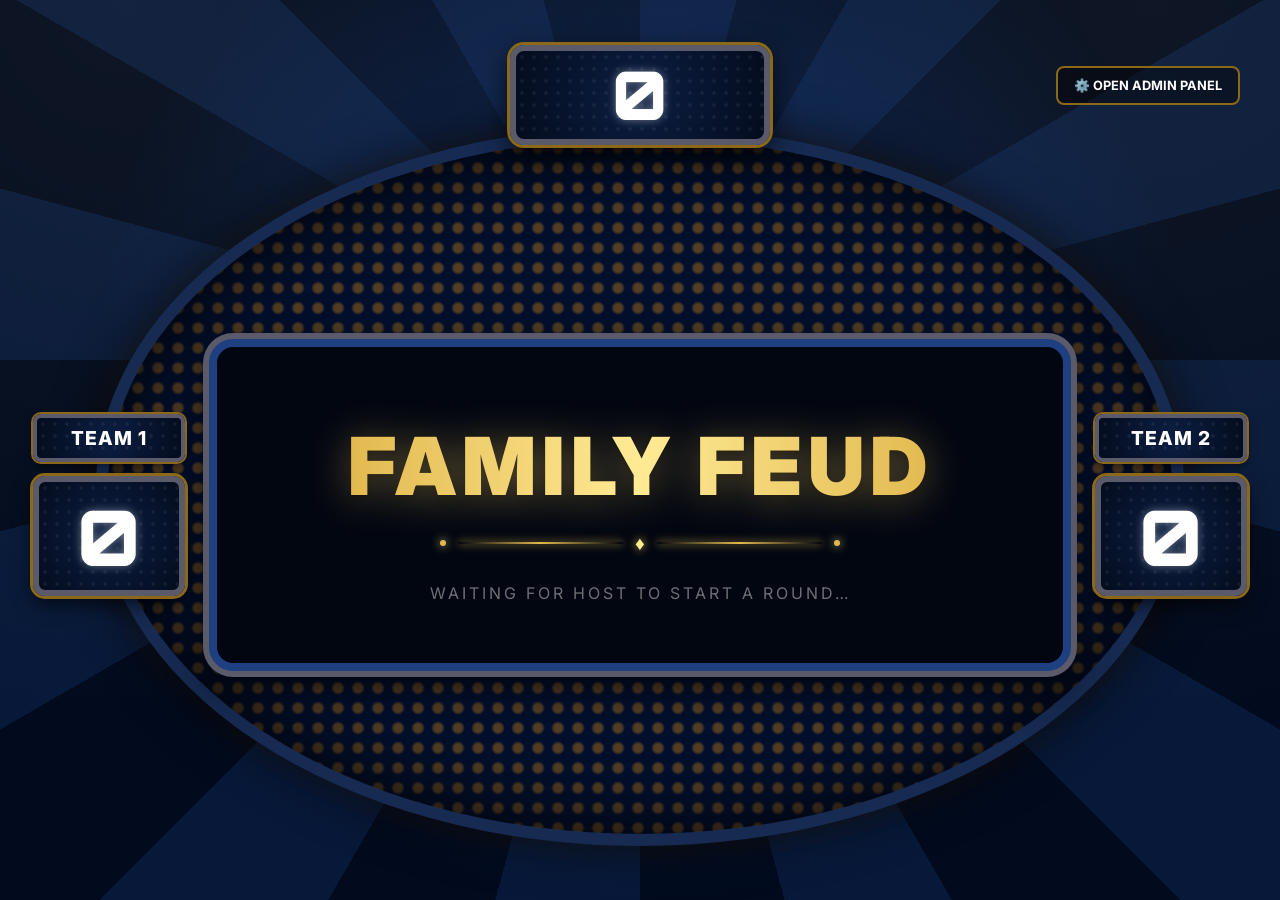
==== index.html @ adb7e92e "Initial commit" ====
<!DOCTYPE html>
<html lang="en">
<head>
  <meta charset="UTF-8">
  <meta name="viewport" content="width=device-width, initial-scale=1.0">
  <title>Family Feud — Game Board</title>
  <meta name="description" content="Family Feud Live Game Board — Main display for TV/projector">
  <link rel="stylesheet" href="css/board.css">
</head>
<body>

  <!-- ===== Background Spotlight overlay ===== -->
  <div class="backdrop"></div>
  <div class="light-board-backdrop"></div>

  <!-- ===== Strike Overlay ===== -->
  <div class="strike-overlay" id="strike-overlay"></div>

  <!-- ===== Top Bar: Bank & Admin Button ===== -->
  <div class="top-bar">
    <div></div> <!-- left empty spacer for grid alignment symmetry -->
    
    <div class="bank-display">
      <div class="bank-score" id="bank-score">0</div>
      <div class="multiplier-badge" id="multiplier-badge">2× POINTS</div>
    </div>

    <div class="admin-btn-wrapper">
      <button id="open-admin-btn" class="open-admin-btn">⚙️ Open Admin Panel</button>
    </div>
  </div>

  <!-- ===== Question Display Area ===== -->
  <div class="question-wrapper">
    <div class="question-display" id="question-display">The question is...</div>
  </div>

  <!-- ===== Main Content ===== -->
  <div class="main-content">

    <!-- Team 1 Panel (left flank) -->
    <div class="team-panel left-flank">
      <div class="team-name-box">
        <input type="text" class="family-name-input" id="family1-name" value="TEAM 1" maxlength="16">
      </div>
      <div class="team-score-box">
        <div class="team-score-value" id="family1-score">0</div>
      </div>
    </div>

    <!-- Answer Board -->
    <div class="board-container">

      <!-- Welcome / Idle State -->
      <div class="welcome-state" id="welcome-state">
        <div class="logo-text">FAMILY FEUD</div>
        <div class="welcome-divider">
          <span class="dot"></span>
          <span class="line"></span>
          <span class="diamond">♦</span>
          <span class="line"></span>
          <span class="dot"></span>
        </div>
        <div class="subtitle">Waiting for host to start a round…</div>
      </div>

      <!-- Active Game Board -->
      <div id="game-board" style="display: none; flex-direction: column; width: 100%;">
        <div class="board-frame" id="board-frame">
          <div class="answer-grid" id="answer-grid">
            <!-- Answer cards injected by JS -->
          </div>
          <div class="round-indicator" id="round-indicator">ROUND 1</div>
        </div>
      </div>

    </div>

    <!-- Team 2 Panel (right flank) -->
    <div class="team-panel right-flank">
      <div class="team-name-box">
        <input type="text" class="family-name-input" id="family2-name" value="TEAM 2" maxlength="16">
      </div>
      <div class="team-score-box">
        <div class="team-score-value" id="family2-score">0</div>
      </div>
    </div>

  </div>



  <!-- ===== Scripts ===== -->
  <script src="js/sounds.js"></script>
  <script src="js/game-state.js"></script>
  <script src="js/board.js"></script>

</body>
</html>
---- css/board.css ----
/* ======================================================
   FAMILY FEUD - MAIN BOARD STYLES
   Classic TV game show aesthetic
   ====================================================== */

/* ---------- Google Fonts ---------- */
@import url('https://fonts.googleapis.com/css2?family=Orbitron:wght@400;700;900&family=Inter:wght@400;600;700;800;900&display=swap');

/* ---------- CSS Custom Properties ---------- */
:root {
  --blue-dark: #020b1e;
  --blue-mid: #12264f;
  --blue-board: #1a3a6e;
  --blue-card: #0074d9;
  --gold: #e2b94f;
  --gold-bright: #ffea94;
  --gold-dark: #8c6819;
  --red-strike: #e82020;
  --white: #ffffff;
  --text-shadow-glow: 0 0 10px rgba(255, 255, 255, 0.4);
  --card-radius: 8px;
  --transition-speed: 0.4s;
  --font-lcd: 'Orbitron', monospace;
  --font-ui: 'Inter', sans-serif;
}

/* ---------- Reset & Base ---------- */
*, *::before, *::after {
  margin: 0;
  padding: 0;
  box-sizing: border-box;
}

html, body {
  width: 100%;
  height: 100%;
  overflow: hidden;
  font-family: var(--font-ui);
  background: transparent;
  color: var(--white);
}

body {
  background: transparent;
  display: flex;
  flex-direction: column;
  align-items: center;
  justify-content: center;
  min-height: 100vh;
}

/* ---------- Backdrop & Background ---------- */
.backdrop {
  position: fixed;
  top: 0;
  left: 0;
  width: 100vw;
  height: 100vh;
  z-index: -10;
  pointer-events: none;
  overflow: hidden;
  background-color: var(--blue-dark);
}

/* Rotating Backlight Rays */
.backdrop::before {
  content: '';
  position: absolute;
  top: -50%;
  left: -50%;
  width: 200%;
  height: 200%;
  background-image: repeating-conic-gradient(
    from 0deg at 50% 45%,
    rgba(40, 110, 220, 0.14) 0deg 15deg,
    transparent 15deg 30deg
  );
  transform-origin: 50% 45%;
  animation: spinSpotlight 120s linear infinite;
  pointer-events: none;
}

/* Volumetric Corner beams + Screen Glow overlay */
.backdrop::after {
  content: '';
  position: absolute;
  top: 0;
  left: 0;
  width: 100%;
  height: 100%;
  background-image: 
    radial-gradient(circle at 10% 0%, rgba(255, 235, 180, 0.05) 0%, transparent 50%),
    radial-gradient(circle at 90% 0%, rgba(255, 235, 180, 0.05) 0%, transparent 50%),
    radial-gradient(circle at 50% 40%, rgba(20, 60, 130, 0.6) 0%, transparent 65%);
  pointer-events: none;
}

/* Large Wide Oval Lightboard Grid */
.light-board-backdrop {
  position: absolute;
  top: 54%;
  left: 50%;
  transform: translate(-50%, -50%);
  width: 85vw;
  height: 80vh;
  max-width: 1280px;
  max-height: 720px;
  border-radius: 50%;
  background-color: #03102d;
  background-image: radial-gradient(circle at center, rgba(232, 145, 20, 0.35) 4px, transparent 7px);
  background-size: 20px 20px;
  border: 12px solid #162a52;
  box-shadow: 
    0 0 50px rgba(0, 0, 0, 0.8),
    0 0 30px rgba(232, 145, 20, 0.1),
    inset 0 0 80px rgba(0, 0, 0, 0.9);
  z-index: -5;
  pointer-events: none;
}

/* ---------- Open Admin Button & Wrapper ---------- */
.admin-btn-wrapper {
  justify-self: end;
  align-self: flex-end;
  padding-bottom: 15px;
}

.open-admin-btn {
  position: relative;
  background: rgba(0, 0, 0, 0.4);
  border: 2px solid var(--gold-dark);
  color: var(--white);
  padding: 10px 16px;
  border-radius: 8px;
  cursor: pointer;
  z-index: 9999;
  font-family: var(--font-ui);
  font-weight: 700;
  font-size: 0.8rem;
  text-transform: uppercase;
  transition: all 0.2s;
}

.open-admin-btn:hover {
  background: rgba(0, 0, 0, 0.8);
  border-color: var(--gold);
  transform: translateY(-1px);
}

/* ---------- Top Bar Layout (Question & Bank) ---------- */
.top-bar {
  width: 100%;
  max-width: 1460px;
  display: grid;
  grid-template-columns: 1.2fr 1fr 1.2fr;
  align-items: flex-end;
  padding: 20px 40px 0;
  height: 120px;
  position: relative;
  z-index: 10;
  margin-bottom: -10px;
}

/* ---------- Question Wrapper (Outside Board) ---------- */
.question-wrapper {
  width: 100%;
  max-width: 1460px;
  display: flex;
  justify-content: center;
  margin-top: 48px;
  margin-bottom: -10px; /* pulls board up slightly */
  z-index: 10;
  position: relative;
}

body:not(.game-active) .question-wrapper {
  display: none !important;
}

/* Question Panel (Flat Box with Midpoint Rotation Flip) */
.question-display {
  width: 100%;
  max-width: 780px;
  min-height: 85px;
  margin: 0 auto;
  display: flex;
  align-items: center;
  justify-content: center;
  background: 
    radial-gradient(circle, rgba(255, 255, 255, 0.06) 1.5px, transparent 2px),
    radial-gradient(circle at center, #0b1e42 0%, #040c1e 100%);
  background-size: 12px 12px, 100% 100%;
  /* thick dimensional border: grey with gold outer outline */
  border: 6px solid #5a5a6a;
  box-shadow: 
    0 0 0 3px var(--gold-dark),
    0 8px 25px rgba(0, 0, 0, 0.8);
  border-radius: 12px;
  color: rgba(255, 255, 255, 0.55); /* muted default placeholder */
  font-family: var(--font-ui);
  text-align: center;
  font-size: 1.4rem;
  font-weight: 800;
  text-transform: uppercase;
  padding: 10px 24px;
  line-height: 1.3;
  transition: background 0.3s, color 0.3s;
}

.question-display.revealed {
  background: 
    radial-gradient(circle, rgba(255, 255, 255, 0.06) 1.5px, transparent 2px),
    radial-gradient(circle at center, #0e2b60 0%, #061638 100%);
  background-size: 12px 12px, 100% 100%;
  color: var(--white);
}

.question-display.flip-active {
  animation: flipQuestion 0.6s ease-in-out;
}

@keyframes flipQuestion {
  0% { transform: scale(1) rotateX(0deg); }
  50% { transform: scale(0.95) rotateX(90deg); }
  100% { transform: scale(1) rotateX(0deg); }
}

/* Bank Score Display (Top Center, overlapping main board) */
.bank-display {
  justify-self: center;
  transform: translateY(25px); /* overlap board top */
  min-width: 260px;
  height: 100px;
  display: flex;
  flex-direction: column;
  align-items: center;
  justify-content: center;
  background: 
    radial-gradient(circle, rgba(255, 255, 255, 0.06) 1.5px, transparent 2px),
    radial-gradient(circle at center, #0b1e42 0%, #040c1e 100%);
  background-size: 12px 12px, 100% 100%;
  border: 6px solid #5a5a6a;
  box-shadow: 
    0 0 0 3px var(--gold-dark),
    0 10px 30px rgba(0, 0, 0, 0.8);
  border-radius: 14px;
  z-index: 15;
  padding: 0 35px;
}

.bank-score {
  font-family: var(--font-lcd);
  font-size: 4.2rem;
  font-weight: 900;
  color: var(--white);
  text-shadow: var(--text-shadow-glow);
  transition: transform 0.2s ease;
  line-height: 1;
}

.bank-score.pulse {
  animation: scorePulse 0.3s ease;
}

.multiplier-badge {
  display: inline-block;
  font-family: var(--font-lcd);
  font-size: 0.8rem;
  font-weight: 700;
  color: #ff6b6b;
  background: rgba(255, 107, 107, 0.15);
  border: 1px solid rgba(255, 107, 107, 0.4);
  border-radius: 6px;
  padding: 1px 8px;
  margin-top: 2px;
  letter-spacing: 1px;
  display: none;
}

.multiplier-badge.visible {
  display: inline-block;
  animation: badgeGlow 2s ease-in-out infinite;
}

/* ---------- Main Content: Flanks + Board ---------- */
.main-content {
  display: flex;
  align-items: center;
  justify-content: center;
  gap: 24px;
  width: 98%;
  max-width: 1460px;
  flex: 1;
  padding: 20px 20px 20px;
}

/* ---------- Team Panel Scoreboards (Flanking) ---------- */
.team-panel {
  display: flex;
  flex-direction: column;
  width: 220px;
  gap: 14px;
  align-self: center;
  z-index: 10;
}

/* Team Name Box (Top) */
.team-name-box {
  background: 
    radial-gradient(circle, rgba(255, 255, 255, 0.06) 1.5px, transparent 2px),
    radial-gradient(circle at center, #0b1e42 0%, #040c1e 100%);
  background-size: 12px 12px, 100% 100%;
  border: 4px solid #5a5a6a;
  box-shadow: 
    0 0 0 2px var(--gold-dark),
    0 4px 10px rgba(0, 0, 0, 0.5);
  border-radius: 8px;
  padding: 8px 12px;
  text-align: center;
  display: flex;
  align-items: center;
  justify-content: center;
}

.team-name-box .family-name-input {
  width: 100%;
  background: transparent;
  border: none;
  font-family: var(--font-ui);
  font-size: 1.2rem;
  font-weight: 800;
  color: var(--white);
  text-align: center;
  outline: none;
  text-transform: uppercase;
  letter-spacing: 1px;
  padding: 0;
}

/* Team Score Box (Bottom) */
.team-score-box {
  background: 
    radial-gradient(circle, rgba(255, 255, 255, 0.06) 1.5px, transparent 2px),
    radial-gradient(circle at center, #0b1e42 0%, #040c1e 100%);
  background-size: 12px 12px, 100% 100%;
  border: 6px solid #5a5a6a;
  box-shadow: 
    0 0 0 3px var(--gold-dark),
    0 8px 20px rgba(0, 0, 0, 0.7);
  border-radius: 12px;
  height: 120px;
  display: flex;
  align-items: center;
  justify-content: center;
}

.team-score-value {
  font-family: var(--font-lcd);
  font-size: 4.8rem;
  font-weight: 900;
  color: var(--white);
  text-shadow: var(--text-shadow-glow);
  transition: transform 0.2s ease;
}

.team-score-value.pulse {
  animation: scorePulse 0.4s ease;
}

/* ---------- Answer Board Container ---------- */
.board-container {
  max-width: 940px;
  width: 100%;
  display: flex;
  flex-direction: column;
  gap: 0;
  background: #020610;
  padding: 30px 24px 20px; /* high top padding for index bank displacement overlap */
  border-radius: 24px;
  /* Thick multi-layered blue and grey border */
  border: 8px solid #1e4080;
  box-shadow: 
    0 0 0 6px #5a5a6a,
    0 12px 40px rgba(0, 0, 0, 0.85);
  position: relative;
}

/* Board frame */
.board-frame {
  background: transparent;
  border: none;
  padding: 15px 0 0 0;
  box-shadow: none;
  position: relative;
}

.answer-grid {
  display: grid;
  grid-template-columns: 1fr 1fr;
  grid-template-rows: repeat(4, 1fr);
  gap: 12px 18px;
  position: relative;
  z-index: 1;
}

/* ---------- Answer Cards ---------- */
.answer-card {
  perspective: 1000px;
  height: 68px;
}

.answer-card-inner {
  width: 100%;
  height: 100%;
  position: relative;
  transition: transform 0.6s cubic-bezier(0.4, 0, 0.2, 1);
  transform-style: preserve-3d;
}

.answer-card.revealed .answer-card-inner {
  transform: rotateX(180deg);
}

.answer-front, .answer-back {
  position: absolute;
  width: 100%;
  height: 100%;
  backface-visibility: hidden;
  border-radius: var(--card-radius);
  display: flex;
  align-items: center;
  overflow: hidden;
}

/* Front: unrevealed - Solid bright blue panel */
.answer-front {
  background-color: #0074d9;
  border: 3px solid #0056a3;
  justify-content: center;
  box-shadow: inset 0 2px 4px rgba(255, 255, 255, 0.25), 0 3px 6px rgba(0, 0, 0, 0.3);
}

/* Dark blue pill oval centered */
.answer-pill {
  background-color: #001f3f;
  border: 2px solid #5a5a6a;
  border-radius: 20px;
  min-width: 65px;
  height: 38px;
  display: flex;
  align-items: center;
  justify-content: center;
  box-shadow: inset 0 2px 4px rgba(0, 0, 0, 0.6);
}

.answer-number {
  font-family: var(--font-ui);
  font-size: 1.5rem;
  font-weight: 900;
  color: var(--white);
}

/* Unused slots (Empty state): Plain solid bright blue rectangle */
.answer-card.empty-slot .answer-front {
  background-color: #0074d9;
  border: 3px solid #0056a3;
}

/* Back: revealed - dark blue gradient panel */
.answer-back {
  background: linear-gradient(180deg, #0e2754 0%, #051430 100%);
  border: 3px solid #1e4080;
  transform: rotateX(180deg);
  justify-content: space-between;
  padding: 0;
  box-shadow: inset 0 2px 4px rgba(255, 255, 255, 0.05), 0 3px 6px rgba(0, 0, 0, 0.3);
}

/* Answer text, left-aligned in white */
.answer-text {
  font-family: var(--font-ui);
  font-size: 1.25rem;
  font-weight: 800;
  color: var(--white);
  text-transform: uppercase;
  letter-spacing: 1px;
  flex: 1;
  white-space: nowrap;
  overflow: hidden;
  text-overflow: ellipsis;
  padding-left: 18px;
  text-align: left;
}

/* Lighter blue points block on far right separated by thin vertical line */
.answer-points-box {
  width: 75px;
  height: 100%;
  background-color: #3b5998;
  border-left: 3px solid #1e4080;
  display: flex;
  align-items: center;
  justify-content: center;
}

.answer-points {
  font-family: var(--font-ui);
  font-size: 1.65rem;
  font-weight: 900;
  color: var(--white);
}

/* ---------- Welcome / Idle State ---------- */
.welcome-state {
  display: flex;
  flex-direction: column;
  align-items: center;
  justify-content: center;
  text-align: center;
  padding: 40px;
  gap: 10px;
}

.welcome-state .logo-text {
  font-family: var(--font-ui);
  font-size: 5rem;
  font-weight: 900;
  background: linear-gradient(
    to right,
    #e2b94f 0%,
    #ffea94 25%,
    #e2b94f 50%,
    #8c6819 75%,
    #e2b94f 100%
  );
  background-size: 200% auto;
  -webkit-background-clip: text;
  background-clip: text;
  -webkit-text-fill-color: transparent;
  filter: drop-shadow(0 4px 20px rgba(245, 208, 107, 0.4)) drop-shadow(0 2px 2px rgba(0, 0, 0, 0.9));
  letter-spacing: 6px;
  margin-bottom: 5px;
  animation: pulseLogo 3s infinite ease-in-out, shimmerText 6s linear infinite;
}

.welcome-divider {
  display: flex;
  align-items: center;
  justify-content: center;
  gap: 12px;
  width: 80%;
  max-width: 400px;
  margin: 5px auto 20px;
}

.welcome-divider .line {
  flex: 1;
  height: 2px;
  background: linear-gradient(to right, transparent, var(--gold), transparent);
  box-shadow: 0 0 8px var(--gold);
}

.welcome-divider .dot {
  width: 6px;
  height: 6px;
  background-color: var(--gold);
  border-radius: 50%;
  box-shadow: 0 0 10px var(--gold-bright);
}

.welcome-divider .diamond {
  color: var(--gold-bright);
  font-size: 1.2rem;
  line-height: 1;
  text-shadow: 0 0 10px var(--gold);
  animation: pulseDiamond 2s infinite ease-in-out;
}

.welcome-state .subtitle {
  font-size: 1rem;
  color: rgba(240, 240, 240, 0.45);
  letter-spacing: 3px;
  text-transform: uppercase;
}

/* ---------- Round Indicator ---------- */
.round-indicator {
  position: absolute;
  bottom: 8px;
  right: 15px;
  font-family: var(--font-lcd);
  font-size: 0.75rem;
  color: rgba(240, 240, 240, 0.35);
  letter-spacing: 2px;
  text-transform: uppercase;
}

/* ---------- Strikes Overlay ---------- */
.strike-overlay {
  position: fixed;
  top: 0;
  left: 0;
  width: 100%;
  height: 100%;
  display: flex;
  align-items: center;
  justify-content: center;
  gap: 30px;
  pointer-events: none;
  z-index: 1000;
  opacity: 0;
  transition: opacity 0.1s;
}

.strike-overlay.active {
  opacity: 1;
  animation: strikeFlash 1.5s ease forwards;
}

.strike-x {
  font-size: 20rem;
  font-weight: 900;
  font-family: var(--font-ui);
  color: var(--red-strike);
  text-shadow:
    0 0 40px rgba(232, 32, 32, 0.8),
    0 0 80px rgba(232, 32, 32, 0.5),
    4px 4px 0 #8b0000;
  animation: strikeShake 0.15s ease-in-out 3;
  filter: drop-shadow(0 0 30px rgba(232, 32, 32, 0.6));
}

/* ---------- Animations ---------- */
@keyframes scorePulse {
  0% { transform: scale(1); }
  50% { transform: scale(1.15); }
  100% { transform: scale(1); }
}

@keyframes boardCardFlipIn {
  0% { transform: rotateX(-90deg); opacity: 0; }
  100% { transform: rotateX(0deg); opacity: 1; }
}

.flip-in-anim {
  animation: boardCardFlipIn 0.6s cubic-bezier(0.175, 0.885, 0.32, 1.275) backwards;
}

@keyframes strikeFlash {
  0% { opacity: 0; }
  10% { opacity: 1; }
  70% { opacity: 1; }
  100% { opacity: 0; }
}

@keyframes strikeShake {
  0%, 100% { transform: translateX(0); }
  25% { transform: translateX(-8px); }
  75% { transform: translateX(8px); }
}

@keyframes badgeGlow {
  0%, 100% { box-shadow: 0 0 5px rgba(255, 107, 107, 0.2); }
  50% { box-shadow: 0 0 15px rgba(255, 107, 107, 0.5); }
}

@keyframes spinSpotlight {
  from { transform: rotate(0deg); }
  to { transform: rotate(360deg); }
}

@keyframes pulseLogo {
  0%, 100% { transform: scale(1); }
  50% { transform: scale(1.02); }
}

@keyframes shimmerText {
  0% { background-position: 0% center; }
  100% { background-position: -200% center; }
}

@keyframes pulseDiamond {
  0%, 100% { transform: scale(1); filter: drop-shadow(0 0 2px var(--gold)); }
  50% { transform: scale(1.2); filter: drop-shadow(0 0 8px var(--gold-bright)); }
}

/* ---------- Responsive Scaling ---------- */
@media (max-height: 750px) {
  .top-bar { height: 100px; padding-top: 10px; }
  .question-display { font-size: 1.2rem; min-height: 70px; }
  .bank-display { height: 85px; min-width: 220px; bottom: -20px; }
  .bank-score { font-size: 3.2rem; }
  .team-score-box { height: 90px; }
  .team-score-value { font-size: 3.5rem; }
  .answer-card { height: 56px; }
  .answer-number { font-size: 1.2rem; }
  .answer-pill { height: 32px; min-width: 50px; }
  .answer-text { font-size: 1rem; }
  .answer-points { font-size: 1.3rem; }
  .answer-points-box { width: 60px; }
  .strike-x { font-size: 14rem; }
  .light-board-backdrop { height: 75vh; }
}

@media (max-width: 1100px) {
  .main-content { gap: 15px; }
  .team-panel { width: 170px; }
  .team-score-box { height: 100px; }
  .team-score-value { font-size: 3.8rem; }
  .answer-grid { gap: 8px 12px; }
}
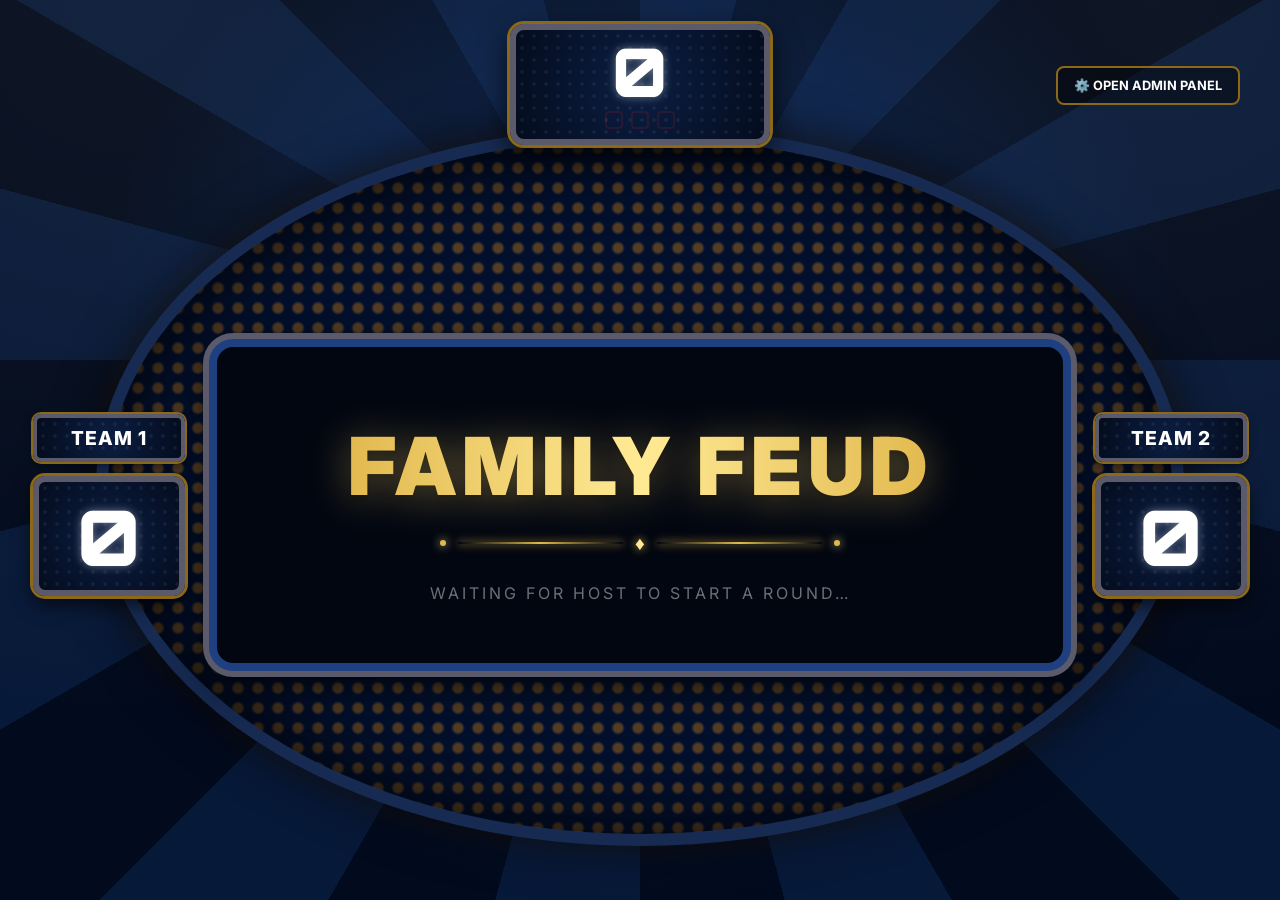
==== commit 679bad4e: "Admin screen is more usable" ====
--- a/index.html
+++ b/index.html
@@ -1,5 +1,6 @@
 <!DOCTYPE html>
 <html lang="en">
+
 <head>
   <meta charset="UTF-8">
   <meta name="viewport" content="width=device-width, initial-scale=1.0">
@@ -7,6 +8,7 @@
   <meta name="description" content="Family Feud Live Game Board — Main display for TV/projector">
   <link rel="stylesheet" href="css/board.css">
 </head>
+
 <body>
 
   <!-- ===== Background Spotlight overlay ===== -->
@@ -19,10 +21,15 @@
   <!-- ===== Top Bar: Bank & Admin Button ===== -->
   <div class="top-bar">
     <div></div> <!-- left empty spacer for grid alignment symmetry -->
-    
+
     <div class="bank-display">
       <div class="bank-score" id="bank-score">0</div>
       <div class="multiplier-badge" id="multiplier-badge">2× POINTS</div>
+      <div class="board-strike-tally" id="board-strike-tally" aria-label="Strikes this round">
+        <span class="board-strike-mark" data-strike="1"></span>
+        <span class="board-strike-mark" data-strike="2"></span>
+        <span class="board-strike-mark" data-strike="3"></span>
+      </div>
     </div>
 
     <div class="admin-btn-wrapper">
@@ -74,6 +81,43 @@
         </div>
       </div>
 
+      <!-- Sudden Death Rules State -->
+      <div class="rules-state" id="rules-state" style="display: none; flex-direction: column; width: 100%;">
+        <div class="rules-title">SUDDEN DEATH RULES</div>
+        <div class="rules-divider">
+          <span class="dot"></span>
+          <span class="line"></span>
+          <span class="diamond">♦</span>
+          <span class="line"></span>
+          <span class="dot"></span>
+        </div>
+        <div class="rules-body">In Sudden Death, the first player to buzz in must guess the Number One answer to
+          instantly win the game. If they guess a lower-ranked answer, their opponent gets one chance to steal the
+          victory by giving a higher-ranked answer!</div>
+      </div>
+
+      <!-- Fast Money Board -->
+      <div class="fast-money-state" id="fast-money-state" style="display: none; flex-direction: column; width: 100%;">
+        <div class="fm-board-header">
+          <div class="fm-board-title">FAST MONEY</div>
+          <div class="fm-board-timer" id="fm-board-timer">20.0</div>
+        </div>
+        <div class="fm-columns">
+          <div class="fm-column" id="fm-col-p1">
+            <div class="fm-column-label">PLAYER 1</div>
+            <div class="fm-slots" id="fm-slots-p1"></div>
+          </div>
+          <div class="fm-column" id="fm-col-p2">
+            <div class="fm-column-label">PLAYER 2</div>
+            <div class="fm-slots" id="fm-slots-p2"></div>
+          </div>
+        </div>
+        <div class="fm-total-pin" id="fm-total-pin">
+          <span class="fm-total-label">TOTAL</span>
+          <span class="fm-total-value" id="fm-total-value">0</span>
+        </div>
+      </div>
+
     </div>
 
     <!-- Team 2 Panel (right flank) -->
@@ -88,7 +132,12 @@
 
   </div>
 
-
+  <!-- ===== Fast Money Win Overlay ===== -->
+  <div class="fm-win-overlay" id="fm-win-overlay">
+    <div class="fm-win-burst"></div>
+    <div class="fm-win-text">FAST MONEY!</div>
+    <div class="fm-win-sub">200 POINTS</div>
+  </div>
 
   <!-- ===== Scripts ===== -->
   <script src="js/sounds.js"></script>
@@ -96,4 +145,5 @@
   <script src="js/board.js"></script>
 
 </body>
-</html>
+
+</html>
--- a/css/board.css
+++ b/css/board.css
@@ -230,7 +230,8 @@
   justify-self: center;
   transform: translateY(25px); /* overlap board top */
   min-width: 260px;
-  height: 100px;
+  min-height: 100px;
+  height: auto;
   display: flex;
   flex-direction: column;
   align-items: center;
@@ -245,7 +246,7 @@
     0 10px 30px rgba(0, 0, 0, 0.8);
   border-radius: 14px;
   z-index: 15;
-  padding: 0 35px;
+  padding: 8px 35px 10px;
 }
 
 .bank-score {
@@ -282,6 +283,53 @@
   animation: badgeGlow 2s ease-in-out infinite;
 }
 
+.board-strike-tally {
+  display: flex;
+  gap: 8px;
+  margin-top: 6px;
+  justify-content: center;
+}
+
+.board-strike-tally.hidden {
+  display: none;
+}
+
+.board-strike-mark {
+  width: 18px;
+  height: 18px;
+  border: 2px solid rgba(232, 32, 32, 0.35);
+  border-radius: 4px;
+  position: relative;
+  opacity: 0.4;
+}
+
+.board-strike-mark.filled {
+  opacity: 1;
+  border-color: var(--red-strike);
+  background: rgba(232, 32, 32, 0.15);
+  box-shadow: 0 0 8px rgba(232, 32, 32, 0.45);
+}
+
+.board-strike-mark.filled::before,
+.board-strike-mark.filled::after {
+  content: '';
+  position: absolute;
+  left: 50%;
+  top: 50%;
+  width: 12px;
+  height: 2px;
+  background: var(--red-strike);
+  border-radius: 1px;
+}
+
+.board-strike-mark.filled::before {
+  transform: translate(-50%, -50%) rotate(45deg);
+}
+
+.board-strike-mark.filled::after {
+  transform: translate(-50%, -50%) rotate(-45deg);
+}
+
 /* ---------- Main Content: Flanks + Board ---------- */
 .main-content {
   display: flex;
@@ -292,6 +340,17 @@
   max-width: 1460px;
   flex: 1;
   padding: 20px 20px 20px;
+}
+
+/* Keep question + board as one stack; shorter boards (fewer answers)
+   should sit under the question instead of floating mid-viewport */
+body.game-active .main-content {
+  align-items: flex-start;
+  padding-top: 28px;
+}
+
+body.game-active .team-panel {
+  align-self: flex-start;
 }
 
 /* ---------- Team Panel Scoreboards (Flanking) ---------- */
@@ -583,6 +642,85 @@
   text-transform: uppercase;
 }
 
+/* ---------- Sudden Death Rules State ---------- */
+.rules-state {
+  display: flex;
+  flex-direction: column;
+  align-items: center;
+  justify-content: center;
+  text-align: center;
+  padding: 40px;
+  gap: 10px;
+  animation: fadeIn 0.5s ease-in-out;
+}
+
+.rules-state .rules-title {
+  font-family: var(--font-ui);
+  font-size: 3.2rem;
+  font-weight: 900;
+  background: linear-gradient(
+    to right,
+    var(--red-strike) 0%,
+    #ff6b6b 25%,
+    var(--gold) 50%,
+    var(--red-strike) 75%,
+    var(--red-strike) 100%
+  );
+  background-size: 200% auto;
+  -webkit-background-clip: text;
+  background-clip: text;
+  -webkit-text-fill-color: transparent;
+  filter: drop-shadow(0 4px 20px rgba(232, 32, 32, 0.4)) drop-shadow(0 2px 2px rgba(0, 0, 0, 0.9));
+  letter-spacing: 4px;
+  margin-bottom: 5px;
+  animation: pulseLogo 3s infinite ease-in-out, shimmerText 6s linear infinite;
+}
+
+.rules-divider {
+  display: flex;
+  align-items: center;
+  justify-content: center;
+  gap: 12px;
+  width: 80%;
+  max-width: 450px;
+  margin: 5px auto 20px;
+}
+
+.rules-divider .line {
+  flex: 1;
+  height: 2px;
+  background: linear-gradient(to right, transparent, var(--red-strike), transparent);
+  box-shadow: 0 0 8px var(--red-strike);
+}
+
+.rules-divider .dot {
+  width: 6px;
+  height: 6px;
+  background-color: var(--red-strike);
+  border-radius: 50%;
+  box-shadow: 0 0 10px var(--red-strike);
+}
+
+.rules-divider .diamond {
+  color: var(--gold-bright);
+  font-size: 1.2rem;
+  line-height: 1;
+  text-shadow: 0 0 10px var(--gold);
+  animation: pulseDiamond 2s infinite ease-in-out;
+}
+
+.rules-state .rules-body {
+  font-size: 1.35rem;
+  font-weight: 600;
+  color: rgba(255, 255, 255, 0.95);
+  font-family: var(--font-ui);
+  text-align: center;
+  max-width: 680px;
+  line-height: 1.45;
+  text-transform: uppercase;
+  letter-spacing: 1px;
+}
+
 /* ---------- Round Indicator ---------- */
 .round-indicator {
   position: absolute;
@@ -618,16 +756,24 @@
 }
 
 .strike-x {
-  font-size: 20rem;
+  font-size: 16rem;
   font-weight: 900;
   font-family: var(--font-ui);
   color: var(--red-strike);
-  text-shadow:
+  border: 15px solid var(--red-strike);
+  border-radius: 16px;
+  width: 280px;
+  height: 280px;
+  display: flex;
+  align-items: center;
+  justify-content: center;
+  line-height: 1;
+  background: rgba(0, 0, 0, 0.85);
+  box-shadow: 
     0 0 40px rgba(232, 32, 32, 0.8),
-    0 0 80px rgba(232, 32, 32, 0.5),
-    4px 4px 0 #8b0000;
+    inset 0 0 20px rgba(232, 32, 32, 0.4);
   animation: strikeShake 0.15s ease-in-out 3;
-  filter: drop-shadow(0 0 30px rgba(232, 32, 32, 0.6));
+  text-shadow: 0 0 20px rgba(232, 32, 32, 0.6);
 }
 
 /* ---------- Animations ---------- */
@@ -688,7 +834,7 @@
 @media (max-height: 750px) {
   .top-bar { height: 100px; padding-top: 10px; }
   .question-display { font-size: 1.2rem; min-height: 70px; }
-  .bank-display { height: 85px; min-width: 220px; bottom: -20px; }
+  .bank-display { height: auto; min-height: 85px; min-width: 220px; bottom: -20px; }
   .bank-score { font-size: 3.2rem; }
   .team-score-box { height: 90px; }
   .team-score-value { font-size: 3.5rem; }
@@ -697,8 +843,13 @@
   .answer-pill { height: 32px; min-width: 50px; }
   .answer-text { font-size: 1rem; }
   .answer-points { font-size: 1.3rem; }
-  .answer-points-box { width: 60px; }
-  .strike-x { font-size: 14rem; }
+  .strike-x { 
+    font-size: 11rem; 
+    width: 200px;
+    height: 200px;
+    border-width: 10px;
+    border-radius: 12px;
+  }
   .light-board-backdrop { height: 75vh; }
 }
 
@@ -709,3 +860,262 @@
   .team-score-value { font-size: 3.8rem; }
   .answer-grid { gap: 8px 12px; }
 }
+
+/* ---------- Fast Money Board ---------- */
+body.fast-money-active .bank-display {
+  visibility: hidden;
+}
+
+body.fast-money-active .question-wrapper {
+  display: none !important;
+}
+
+.fast-money-state {
+  width: 100%;
+  display: flex;
+  flex-direction: column;
+  gap: 16px;
+  position: relative;
+  min-height: 420px;
+  padding-bottom: 72px;
+}
+
+.fm-board-header {
+  display: flex;
+  align-items: center;
+  justify-content: space-between;
+  padding: 0 8px 4px;
+}
+
+.fm-board-title {
+  font-family: var(--font-ui);
+  font-weight: 900;
+  font-size: 1.6rem;
+  letter-spacing: 4px;
+  color: var(--gold);
+  text-shadow: 0 0 12px rgba(226, 185, 79, 0.35);
+}
+
+.fm-board-timer {
+  font-family: var(--font-lcd);
+  font-weight: 900;
+  font-size: 2.8rem;
+  color: var(--white);
+  text-shadow: var(--text-shadow-glow);
+  font-variant-numeric: tabular-nums;
+  min-width: 120px;
+  text-align: right;
+}
+
+.fm-board-timer.fm-timer-low {
+  color: #ffb347;
+  animation: fmTimerPulse 0.6s ease-in-out infinite;
+}
+
+.fm-board-timer.fm-timer-done {
+  color: var(--red-strike);
+}
+
+@keyframes fmTimerPulse {
+  0%, 100% { opacity: 1; }
+  50% { opacity: 0.55; }
+}
+
+.fm-columns {
+  display: grid;
+  grid-template-columns: 1fr 1fr;
+  gap: 22px;
+  width: 100%;
+}
+
+.fm-column-label {
+  text-align: center;
+  font-weight: 800;
+  letter-spacing: 2px;
+  font-size: 0.95rem;
+  color: var(--gold-bright);
+  margin-bottom: 10px;
+}
+
+.fm-slots {
+  display: flex;
+  flex-direction: column;
+  gap: 10px;
+}
+
+.fm-slot {
+  display: grid;
+  grid-template-columns: 42px 1fr 64px;
+  align-items: center;
+  height: 58px;
+  background: linear-gradient(180deg, #0a1940 0%, #061028 100%);
+  border: 3px solid #3a5a9a;
+  border-radius: 8px;
+  overflow: hidden;
+}
+
+.fm-slot-num {
+  display: flex;
+  align-items: center;
+  justify-content: center;
+  font-family: var(--font-lcd);
+  font-weight: 900;
+  font-size: 1.3rem;
+  color: var(--white);
+  background: var(--blue-card);
+  height: 100%;
+}
+
+.fm-slot-answer {
+  padding: 0 14px;
+  font-family: var(--font-ui);
+  font-weight: 800;
+  font-size: 1.15rem;
+  color: var(--white);
+  text-transform: uppercase;
+  letter-spacing: 0.5px;
+  white-space: nowrap;
+  overflow: hidden;
+  text-overflow: ellipsis;
+}
+
+.fm-slot-points {
+  display: flex;
+  align-items: center;
+  justify-content: center;
+  height: 100%;
+  font-family: var(--font-lcd);
+  font-weight: 900;
+  font-size: 1.4rem;
+  color: var(--gold-bright);
+  background: rgba(0, 0, 0, 0.35);
+  border-left: 2px solid #3a5a9a;
+}
+
+.fm-slot.text-revealed .fm-slot-answer {
+  animation: fmRevealIn 0.35s ease;
+}
+
+.fm-slot.points-revealed .fm-slot-points {
+  animation: fmRevealIn 0.35s ease;
+}
+
+.fm-slot.zero-points .fm-slot-points {
+  color: var(--red-strike);
+}
+
+.fm-column.fm-hidden .fm-slot-answer,
+.fm-column.fm-hidden .fm-slot-points {
+  opacity: 0;
+}
+
+.fm-column.fm-hidden .fm-slot {
+  background: linear-gradient(180deg, #071022 0%, #040a18 100%);
+}
+
+@keyframes fmRevealIn {
+  from { opacity: 0; transform: translateY(6px); }
+  to { opacity: 1; transform: translateY(0); }
+}
+
+.fm-total-pin {
+  position: absolute;
+  right: 4px;
+  bottom: 0;
+  display: flex;
+  flex-direction: column;
+  align-items: flex-end;
+  background: rgba(2, 6, 16, 0.92);
+  border: 3px solid var(--gold-dark);
+  box-shadow: 0 0 0 2px #5a5a6a, 0 8px 24px rgba(0, 0, 0, 0.6);
+  border-radius: 12px;
+  padding: 10px 18px;
+  z-index: 5;
+}
+
+.fm-total-label {
+  font-size: 0.7rem;
+  font-weight: 800;
+  letter-spacing: 2px;
+  color: var(--gold);
+}
+
+.fm-total-value {
+  font-family: var(--font-lcd);
+  font-size: 2.6rem;
+  font-weight: 900;
+  color: var(--white);
+  text-shadow: var(--text-shadow-glow);
+  line-height: 1;
+}
+
+.fm-total-value.fm-total-pulse {
+  animation: scorePulse 0.4s ease;
+}
+
+.fm-win-overlay {
+  position: fixed;
+  inset: 0;
+  z-index: 2000;
+  display: flex;
+  flex-direction: column;
+  align-items: center;
+  justify-content: center;
+  pointer-events: none;
+  opacity: 0;
+  visibility: hidden;
+  background: radial-gradient(circle at center, rgba(226, 185, 79, 0.35) 0%, rgba(2, 11, 30, 0.75) 70%);
+  transition: opacity 0.35s ease, visibility 0.35s ease;
+}
+
+.fm-win-overlay.active {
+  opacity: 1;
+  visibility: visible;
+  animation: fmWinFlash 0.45s ease-in-out 3;
+}
+
+.fm-win-burst {
+  position: absolute;
+  inset: -20%;
+  background:
+    repeating-conic-gradient(from 0deg at 50% 50%,
+      rgba(255, 234, 148, 0.2) 0deg 12deg,
+      transparent 12deg 24deg);
+  animation: spinSpotlight 8s linear infinite;
+  opacity: 0.7;
+}
+
+.fm-win-text {
+  position: relative;
+  font-family: var(--font-ui);
+  font-weight: 900;
+  font-size: clamp(2.5rem, 7vw, 5rem);
+  letter-spacing: 6px;
+  color: var(--gold-bright);
+  text-shadow: 0 0 30px rgba(255, 234, 148, 0.8), 0 4px 0 var(--gold-dark);
+  z-index: 1;
+}
+
+.fm-win-sub {
+  position: relative;
+  margin-top: 12px;
+  font-family: var(--font-lcd);
+  font-size: clamp(1.4rem, 3vw, 2.2rem);
+  font-weight: 900;
+  color: var(--white);
+  z-index: 1;
+}
+
+@keyframes fmWinFlash {
+  0%, 100% { filter: brightness(1); }
+  50% { filter: brightness(1.35); }
+}
+
+@media (max-height: 750px) {
+  .fm-slot { height: 48px; }
+  .fm-slot-answer { font-size: 1rem; }
+  .fm-slot-points { font-size: 1.15rem; }
+  .fm-board-timer { font-size: 2.2rem; }
+  .fm-total-value { font-size: 2.1rem; }
+  .fast-money-state { min-height: 340px; }
+}
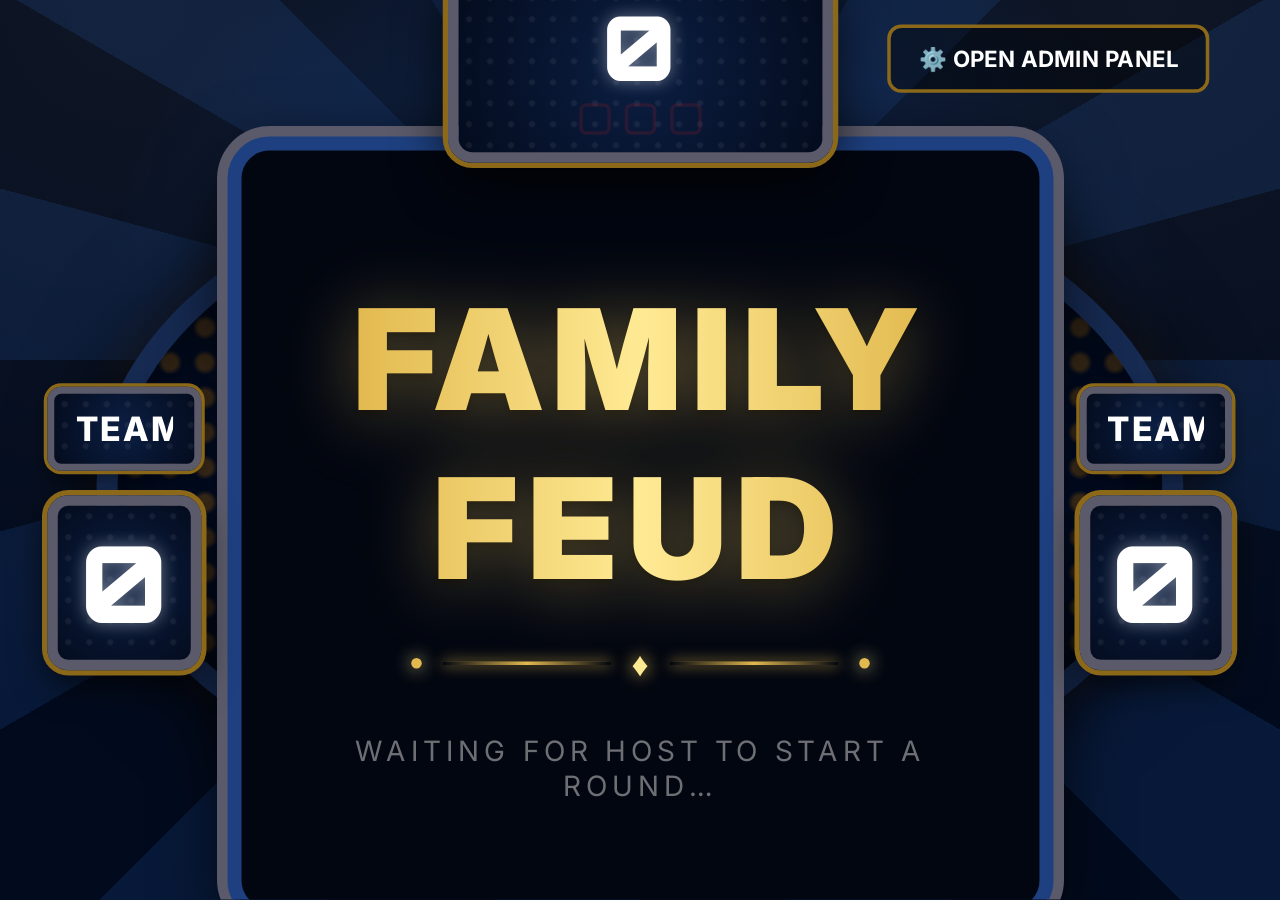
==== commit de0194e4: "Fixed website spacing" ====
--- a/index.html
+++ b/index.html
@@ -11,132 +11,136 @@
 
 <body>
 
-  <!-- ===== Background Spotlight overlay ===== -->
+  <!-- ===== Background Spotlight overlay (full viewport; not scaled) ===== -->
   <div class="backdrop"></div>
-  <div class="light-board-backdrop"></div>
 
-  <!-- ===== Strike Overlay ===== -->
-  <div class="strike-overlay" id="strike-overlay"></div>
+  <!-- ===== Scaled stage: renders at 175% so 100% browser zoom matches prior 175% zoom ===== -->
+  <div class="game-stage">
+    <div class="light-board-backdrop"></div>
 
-  <!-- ===== Top Bar: Bank & Admin Button ===== -->
-  <div class="top-bar">
-    <div></div> <!-- left empty spacer for grid alignment symmetry -->
+    <!-- ===== Strike Overlay ===== -->
+    <div class="strike-overlay" id="strike-overlay"></div>
 
-    <div class="bank-display">
-      <div class="bank-score" id="bank-score">0</div>
-      <div class="multiplier-badge" id="multiplier-badge">2× POINTS</div>
-      <div class="board-strike-tally" id="board-strike-tally" aria-label="Strikes this round">
-        <span class="board-strike-mark" data-strike="1"></span>
-        <span class="board-strike-mark" data-strike="2"></span>
-        <span class="board-strike-mark" data-strike="3"></span>
+    <!-- ===== Top Bar: Bank & Admin Button ===== -->
+    <div class="top-bar">
+      <div></div> <!-- left empty spacer for grid alignment symmetry -->
+
+      <div class="bank-display">
+        <div class="bank-score" id="bank-score">0</div>
+        <div class="multiplier-badge" id="multiplier-badge">2× POINTS</div>
+        <div class="board-strike-tally" id="board-strike-tally" aria-label="Strikes this round">
+          <span class="board-strike-mark" data-strike="1"></span>
+          <span class="board-strike-mark" data-strike="2"></span>
+          <span class="board-strike-mark" data-strike="3"></span>
+        </div>
+      </div>
+
+      <div class="admin-btn-wrapper">
+        <button id="open-admin-btn" class="open-admin-btn">⚙️ Open Admin Panel</button>
       </div>
     </div>
 
-    <div class="admin-btn-wrapper">
-      <button id="open-admin-btn" class="open-admin-btn">⚙️ Open Admin Panel</button>
-    </div>
-  </div>
-
-  <!-- ===== Question Display Area ===== -->
-  <div class="question-wrapper">
-    <div class="question-display" id="question-display">The question is...</div>
-  </div>
-
-  <!-- ===== Main Content ===== -->
-  <div class="main-content">
-
-    <!-- Team 1 Panel (left flank) -->
-    <div class="team-panel left-flank">
-      <div class="team-name-box">
-        <input type="text" class="family-name-input" id="family1-name" value="TEAM 1" maxlength="16">
-      </div>
-      <div class="team-score-box">
-        <div class="team-score-value" id="family1-score">0</div>
-      </div>
+    <!-- ===== Question Display Area ===== -->
+    <div class="question-wrapper">
+      <div class="question-display" id="question-display">The question is...</div>
     </div>
 
-    <!-- Answer Board -->
-    <div class="board-container">
+    <!-- ===== Main Content ===== -->
+    <div class="main-content">
 
-      <!-- Welcome / Idle State -->
-      <div class="welcome-state" id="welcome-state">
-        <div class="logo-text">FAMILY FEUD</div>
-        <div class="welcome-divider">
-          <span class="dot"></span>
-          <span class="line"></span>
-          <span class="diamond">♦</span>
-          <span class="line"></span>
-          <span class="dot"></span>
+      <!-- Team 1 Panel (left flank) -->
+      <div class="team-panel left-flank">
+        <div class="team-name-box">
+          <input type="text" class="family-name-input" id="family1-name" value="TEAM 1" maxlength="16">
         </div>
-        <div class="subtitle">Waiting for host to start a round…</div>
-      </div>
-
-      <!-- Active Game Board -->
-      <div id="game-board" style="display: none; flex-direction: column; width: 100%;">
-        <div class="board-frame" id="board-frame">
-          <div class="answer-grid" id="answer-grid">
-            <!-- Answer cards injected by JS -->
-          </div>
-          <div class="round-indicator" id="round-indicator">ROUND 1</div>
+        <div class="team-score-box">
+          <div class="team-score-value" id="family1-score">0</div>
         </div>
       </div>
 
-      <!-- Sudden Death Rules State -->
-      <div class="rules-state" id="rules-state" style="display: none; flex-direction: column; width: 100%;">
-        <div class="rules-title">SUDDEN DEATH RULES</div>
-        <div class="rules-divider">
-          <span class="dot"></span>
-          <span class="line"></span>
-          <span class="diamond">♦</span>
-          <span class="line"></span>
-          <span class="dot"></span>
+      <!-- Answer Board -->
+      <div class="board-container">
+
+        <!-- Welcome / Idle State -->
+        <div class="welcome-state" id="welcome-state">
+          <div class="logo-text">FAMILY FEUD</div>
+          <div class="welcome-divider">
+            <span class="dot"></span>
+            <span class="line"></span>
+            <span class="diamond">♦</span>
+            <span class="line"></span>
+            <span class="dot"></span>
+          </div>
+          <div class="subtitle">Waiting for host to start a round…</div>
         </div>
-        <div class="rules-body">In Sudden Death, the first player to buzz in must guess the Number One answer to
-          instantly win the game. If they guess a lower-ranked answer, their opponent gets one chance to steal the
-          victory by giving a higher-ranked answer!</div>
+
+        <!-- Active Game Board -->
+        <div id="game-board" style="display: none; flex-direction: column; width: 100%;">
+          <div class="board-frame" id="board-frame">
+            <div class="answer-grid" id="answer-grid">
+              <!-- Answer cards injected by JS -->
+            </div>
+            <div class="round-indicator" id="round-indicator">ROUND 1</div>
+          </div>
+        </div>
+
+        <!-- Sudden Death Rules State -->
+        <div class="rules-state" id="rules-state" style="display: none; flex-direction: column; width: 100%;">
+          <div class="rules-title">SUDDEN DEATH RULES</div>
+          <div class="rules-divider">
+            <span class="dot"></span>
+            <span class="line"></span>
+            <span class="diamond">♦</span>
+            <span class="line"></span>
+            <span class="dot"></span>
+          </div>
+          <div class="rules-body">In Sudden Death, the first player to buzz in must guess the Number One answer to
+            instantly win the game. If they guess a lower-ranked answer, their opponent gets one chance to steal the
+            victory by giving a higher-ranked answer!</div>
+        </div>
+
+        <!-- Fast Money Board -->
+        <div class="fast-money-state" id="fast-money-state" style="display: none; flex-direction: column; width: 100%;">
+          <div class="fm-board-header">
+            <div class="fm-board-title">FAST MONEY</div>
+            <div class="fm-board-timer" id="fm-board-timer">20.0</div>
+          </div>
+          <div class="fm-columns">
+            <div class="fm-column" id="fm-col-p1">
+              <div class="fm-column-label">PLAYER 1</div>
+              <div class="fm-slots" id="fm-slots-p1"></div>
+            </div>
+            <div class="fm-column" id="fm-col-p2">
+              <div class="fm-column-label">PLAYER 2</div>
+              <div class="fm-slots" id="fm-slots-p2"></div>
+            </div>
+          </div>
+          <div class="fm-total-pin" id="fm-total-pin">
+            <span class="fm-total-label">TOTAL</span>
+            <span class="fm-total-value" id="fm-total-value">0</span>
+          </div>
+        </div>
+
       </div>
 
-      <!-- Fast Money Board -->
-      <div class="fast-money-state" id="fast-money-state" style="display: none; flex-direction: column; width: 100%;">
-        <div class="fm-board-header">
-          <div class="fm-board-title">FAST MONEY</div>
-          <div class="fm-board-timer" id="fm-board-timer">20.0</div>
+      <!-- Team 2 Panel (right flank) -->
+      <div class="team-panel right-flank">
+        <div class="team-name-box">
+          <input type="text" class="family-name-input" id="family2-name" value="TEAM 2" maxlength="16">
         </div>
-        <div class="fm-columns">
-          <div class="fm-column" id="fm-col-p1">
-            <div class="fm-column-label">PLAYER 1</div>
-            <div class="fm-slots" id="fm-slots-p1"></div>
-          </div>
-          <div class="fm-column" id="fm-col-p2">
-            <div class="fm-column-label">PLAYER 2</div>
-            <div class="fm-slots" id="fm-slots-p2"></div>
-          </div>
-        </div>
-        <div class="fm-total-pin" id="fm-total-pin">
-          <span class="fm-total-label">TOTAL</span>
-          <span class="fm-total-value" id="fm-total-value">0</span>
+        <div class="team-score-box">
+          <div class="team-score-value" id="family2-score">0</div>
         </div>
       </div>
 
     </div>
 
-    <!-- Team 2 Panel (right flank) -->
-    <div class="team-panel right-flank">
-      <div class="team-name-box">
-        <input type="text" class="family-name-input" id="family2-name" value="TEAM 2" maxlength="16">
-      </div>
-      <div class="team-score-box">
-        <div class="team-score-value" id="family2-score">0</div>
-      </div>
+    <!-- ===== Fast Money Win Overlay ===== -->
+    <div class="fm-win-overlay" id="fm-win-overlay">
+      <div class="fm-win-burst"></div>
+      <div class="fm-win-text">FAST MONEY!</div>
+      <div class="fm-win-sub">200 POINTS</div>
     </div>
-
-  </div>
-
-  <!-- ===== Fast Money Win Overlay ===== -->
-  <div class="fm-win-overlay" id="fm-win-overlay">
-    <div class="fm-win-burst"></div>
-    <div class="fm-win-text">FAST MONEY!</div>
-    <div class="fm-win-sub">200 POINTS</div>
   </div>
 
   <!-- ===== Scripts ===== -->
--- a/css/board.css
+++ b/css/board.css
@@ -22,6 +22,8 @@
   --transition-speed: 0.4s;
   --font-lcd: 'Orbitron', monospace;
   --font-ui: 'Inter', sans-serif;
+  /* Matches prior 175% browser zoom at default 100% zoom */
+  --ui-scale: 1.75;
 }
 
 /* ---------- Reset & Base ---------- */
@@ -47,6 +49,25 @@
   align-items: center;
   justify-content: center;
   min-height: 100vh;
+  position: relative;
+}
+
+/* ---------- Scaled game stage (175% default size) ---------- */
+/* Layout in a 1/1.75 viewport, then scale up — same as browser zoom 175%. */
+.game-stage {
+  position: absolute;
+  top: 0;
+  left: 0;
+  width: calc(100vw / var(--ui-scale));
+  height: calc(100vh / var(--ui-scale));
+  transform: scale(var(--ui-scale));
+  transform-origin: top left;
+  display: flex;
+  flex-direction: column;
+  align-items: center;
+  justify-content: center;
+  overflow: hidden;
+  z-index: 1;
 }
 
 /* ---------- Backdrop & Background ---------- */
@@ -95,14 +116,14 @@
   pointer-events: none;
 }
 
-/* Large Wide Oval Lightboard Grid */
+/* Large Wide Oval Lightboard Grid (%, not vw/vh — stage is already zoom-sized) */
 .light-board-backdrop {
   position: absolute;
   top: 54%;
   left: 50%;
   transform: translate(-50%, -50%);
-  width: 85vw;
-  height: 80vh;
+  width: 85%;
+  height: 80%;
   max-width: 1280px;
   max-height: 720px;
   border-radius: 50%;
@@ -755,6 +776,28 @@
   animation: strikeFlash 1.5s ease forwards;
 }
 
+.strike-overlay.strike-count-2 {
+  gap: 20px;
+}
+
+.strike-overlay.strike-count-2 .strike-x {
+  font-size: 12rem;
+  width: 210px;
+  height: 210px;
+  border-width: 12px;
+}
+
+.strike-overlay.strike-count-3 {
+  gap: 14px;
+}
+
+.strike-overlay.strike-count-3 .strike-x {
+  font-size: 9rem;
+  width: 160px;
+  height: 160px;
+  border-width: 10px;
+}
+
 .strike-x {
   font-size: 16rem;
   font-weight: 900;
@@ -831,7 +874,8 @@
 }
 
 /* ---------- Responsive Scaling ---------- */
-@media (max-height: 750px) {
+/* Breakpoints × --ui-scale so they match prior 175% browser-zoom behavior */
+@media (max-height: 1312px) {
   .top-bar { height: 100px; padding-top: 10px; }
   .question-display { font-size: 1.2rem; min-height: 70px; }
   .bank-display { height: auto; min-height: 85px; min-width: 220px; bottom: -20px; }
@@ -850,10 +894,10 @@
     border-width: 10px;
     border-radius: 12px;
   }
-  .light-board-backdrop { height: 75vh; }
-}
-
-@media (max-width: 1100px) {
+  .light-board-backdrop { height: 75%; }
+}
+
+@media (max-width: 1925px) {
   .main-content { gap: 15px; }
   .team-panel { width: 170px; }
   .team-score-box { height: 100px; }
@@ -870,27 +914,61 @@
   display: none !important;
 }
 
+/* Collapse survey-only top chrome so FM board sits mid/upper viewport */
+body.fast-money-active .top-bar {
+  position: absolute;
+  top: 0;
+  left: 0;
+  right: 0;
+  height: 48px;
+  margin-bottom: 0;
+  align-items: center;
+  padding-top: 6px;
+  padding-bottom: 0;
+  z-index: 20;
+}
+
+body.fast-money-active .main-content {
+  align-items: center;
+  justify-content: center;
+  padding-top: 12px;
+  padding-bottom: 12px;
+  /* Fill stage so vertical centering has room to work */
+  flex: 1;
+  min-height: 0;
+  width: 98%;
+}
+
+body.fast-money-active .team-panel {
+  align-self: center;
+}
+
+body.fast-money-active .board-container {
+  padding-top: 14px;
+  padding-bottom: 12px;
+}
+
 .fast-money-state {
   width: 100%;
   display: flex;
   flex-direction: column;
-  gap: 16px;
+  gap: 10px;
   position: relative;
-  min-height: 420px;
-  padding-bottom: 72px;
+  min-height: 0;
+  padding-bottom: 0;
 }
 
 .fm-board-header {
   display: flex;
   align-items: center;
   justify-content: space-between;
-  padding: 0 8px 4px;
+  padding: 0 8px 2px;
 }
 
 .fm-board-title {
   font-family: var(--font-ui);
   font-weight: 900;
-  font-size: 1.6rem;
+  font-size: 1.45rem;
   letter-spacing: 4px;
   color: var(--gold);
   text-shadow: 0 0 12px rgba(226, 185, 79, 0.35);
@@ -899,7 +977,7 @@
 .fm-board-timer {
   font-family: var(--font-lcd);
   font-weight: 900;
-  font-size: 2.8rem;
+  font-size: 2.4rem;
   color: var(--white);
   text-shadow: var(--text-shadow-glow);
   font-variant-numeric: tabular-nums;
@@ -924,7 +1002,7 @@
 .fm-columns {
   display: grid;
   grid-template-columns: 1fr 1fr;
-  gap: 22px;
+  gap: 18px;
   width: 100%;
 }
 
@@ -932,22 +1010,22 @@
   text-align: center;
   font-weight: 800;
   letter-spacing: 2px;
-  font-size: 0.95rem;
+  font-size: 0.9rem;
   color: var(--gold-bright);
-  margin-bottom: 10px;
+  margin-bottom: 8px;
 }
 
 .fm-slots {
   display: flex;
   flex-direction: column;
-  gap: 10px;
+  gap: 8px;
 }
 
 .fm-slot {
   display: grid;
   grid-template-columns: 42px 1fr 64px;
   align-items: center;
-  height: 58px;
+  height: 52px;
   background: linear-gradient(180deg, #0a1940 0%, #061028 100%);
   border: 3px solid #3a5a9a;
   border-radius: 8px;
@@ -1019,22 +1097,23 @@
 }
 
 .fm-total-pin {
-  position: absolute;
-  right: 4px;
-  bottom: 0;
+  position: relative;
+  align-self: flex-end;
+  margin-top: 10px;
   display: flex;
   flex-direction: column;
-  align-items: flex-end;
+  align-items: center;
+  text-align: center;
   background: rgba(2, 6, 16, 0.92);
   border: 3px solid var(--gold-dark);
   box-shadow: 0 0 0 2px #5a5a6a, 0 8px 24px rgba(0, 0, 0, 0.6);
   border-radius: 12px;
-  padding: 10px 18px;
+  padding: 6px 16px 8px;
   z-index: 5;
 }
 
 .fm-total-label {
-  font-size: 0.7rem;
+  font-size: 0.65rem;
   font-weight: 800;
   letter-spacing: 2px;
   color: var(--gold);
@@ -1042,7 +1121,7 @@
 
 .fm-total-value {
   font-family: var(--font-lcd);
-  font-size: 2.6rem;
+  font-size: 2.2rem;
   font-weight: 900;
   color: var(--white);
   text-shadow: var(--text-shadow-glow);
@@ -1111,11 +1190,12 @@
   50% { filter: brightness(1.35); }
 }
 
-@media (max-height: 750px) {
-  .fm-slot { height: 48px; }
+@media (max-height: 1312px) {
+  .fm-slot { height: 44px; }
   .fm-slot-answer { font-size: 1rem; }
   .fm-slot-points { font-size: 1.15rem; }
-  .fm-board-timer { font-size: 2.2rem; }
-  .fm-total-value { font-size: 2.1rem; }
-  .fast-money-state { min-height: 340px; }
-}
+  .fm-board-timer { font-size: 2rem; }
+  .fm-total-value { font-size: 1.9rem; }
+  .fast-money-state { min-height: 0; gap: 8px; }
+  .fm-slots { gap: 6px; }
+}
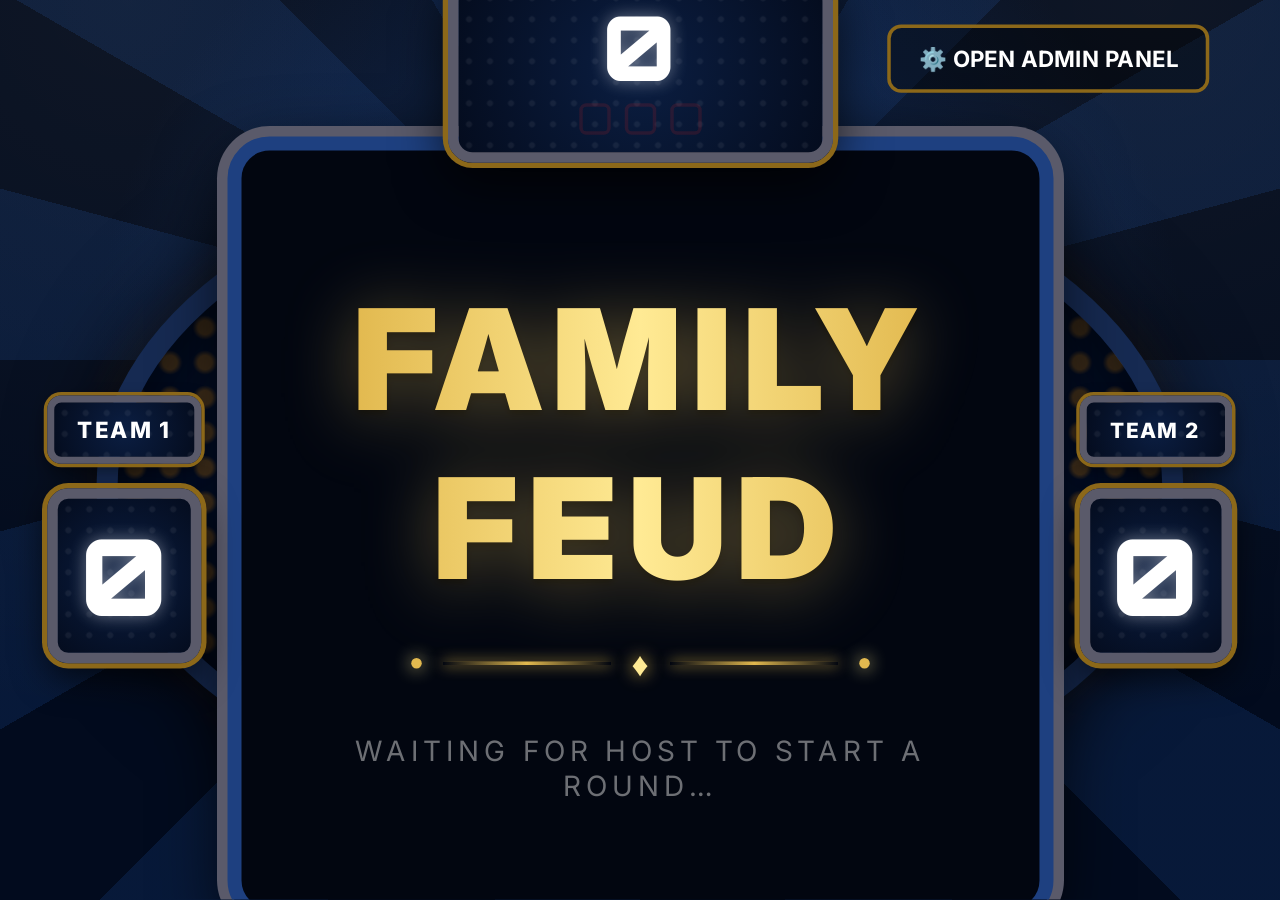
==== commit e7e2388f: "Copyright Free mode, custom images & mp3s, Buzzers, & other small changes" ====
--- a/index.html
+++ b/index.html
@@ -12,7 +12,9 @@
 <body>
 
   <!-- ===== Background Spotlight overlay (full viewport; not scaled) ===== -->
-  <div class="backdrop"></div>
+  <div class="backdrop">
+    <div class="brand-layer" id="brand-layer" aria-hidden="true"></div>
+  </div>
 
   <!-- ===== Scaled stage: renders at 175% so 100% browser zoom matches prior 175% zoom ===== -->
   <div class="game-stage">
@@ -20,6 +22,11 @@
 
     <!-- ===== Strike Overlay ===== -->
     <div class="strike-overlay" id="strike-overlay"></div>
+
+    <!-- ===== Reveal-rank zoom (#N!) ===== -->
+    <div class="reveal-rank-overlay" id="reveal-rank-overlay" aria-hidden="true">
+      <div class="reveal-rank-text" id="reveal-rank-text">#1!</div>
+    </div>
 
     <!-- ===== Top Bar: Bank & Admin Button ===== -->
     <div class="top-bar">
@@ -63,7 +70,7 @@
 
         <!-- Welcome / Idle State -->
         <div class="welcome-state" id="welcome-state">
-          <div class="logo-text">FAMILY FEUD</div>
+          <div class="logo-text" id="game-logo-text">FAMILY FEUD</div>
           <div class="welcome-divider">
             <span class="dot"></span>
             <span class="line"></span>
--- a/css/board.css
+++ b/css/board.css
@@ -83,6 +83,30 @@
   background-color: var(--blue-dark);
 }
 
+/* Corporate brand logo — dedicated layer (avoids CSS var + data-URL quoting bugs) */
+.brand-layer {
+  position: absolute;
+  inset: 0;
+  z-index: 0;
+  background-repeat: no-repeat;
+  background-position: center center;
+  background-size: contain;
+  opacity: 0;
+  transition: opacity 0.35s ease;
+  pointer-events: none;
+}
+
+body.has-brand-logo .brand-layer {
+  opacity: 0.55;
+}
+
+body.has-brand-logo .backdrop::after {
+  background-image:
+    radial-gradient(circle at 10% 0%, rgba(255, 235, 180, 0.05) 0%, transparent 50%),
+    radial-gradient(circle at 90% 0%, rgba(255, 235, 180, 0.05) 0%, transparent 50%),
+    radial-gradient(circle at 50% 40%, rgba(2, 11, 30, 0.55) 0%, rgba(2, 11, 30, 0.35) 55%, transparent 75%);
+}
+
 /* Rotating Backlight Rays */
 .backdrop::before {
   content: '';
@@ -91,6 +115,7 @@
   left: -50%;
   width: 200%;
   height: 200%;
+  z-index: 1;
   background-image: repeating-conic-gradient(
     from 0deg at 50% 45%,
     rgba(40, 110, 220, 0.14) 0deg 15deg,
@@ -109,6 +134,7 @@
   left: 0;
   width: 100%;
   height: 100%;
+  z-index: 2;
   background-image: 
     radial-gradient(circle at 10% 0%, rgba(255, 235, 180, 0.05) 0%, transparent 50%),
     radial-gradient(circle at 90% 0%, rgba(255, 235, 180, 0.05) 0%, transparent 50%),
@@ -382,6 +408,29 @@
   gap: 14px;
   align-self: center;
   z-index: 10;
+  transition: filter 0.2s ease, transform 0.2s ease;
+}
+
+/* Face-off buzz lock — light up the winning side */
+.team-panel.buzzed {
+  filter: drop-shadow(0 0 18px rgba(255, 234, 148, 0.95))
+          drop-shadow(0 0 40px rgba(226, 185, 79, 0.65));
+  transform: scale(1.04);
+  animation: buzzPulse 0.9s ease-in-out infinite;
+}
+
+.team-panel.buzzed .team-name-box,
+.team-panel.buzzed .team-score-box {
+  border-color: var(--gold-bright);
+  box-shadow:
+    0 0 0 3px var(--gold),
+    0 0 24px rgba(255, 234, 148, 0.55),
+    0 4px 10px rgba(0, 0, 0, 0.5);
+}
+
+@keyframes buzzPulse {
+  0%, 100% { filter: drop-shadow(0 0 14px rgba(255, 234, 148, 0.8)); }
+  50% { filter: drop-shadow(0 0 28px rgba(255, 234, 148, 1)); }
 }
 
 /* Team Name Box (Top) */
@@ -404,6 +453,7 @@
 
 .team-name-box .family-name-input {
   width: 100%;
+  min-width: 0;
   background: transparent;
   border: none;
   font-family: var(--font-ui);
@@ -415,6 +465,7 @@
   text-transform: uppercase;
   letter-spacing: 1px;
   padding: 0;
+  overflow: hidden;
 }
 
 /* Team Score Box (Bottom) */
@@ -1199,3 +1250,60 @@
   .fast-money-state { min-height: 0; gap: 8px; }
   .fm-slots { gap: 6px; }
 }
+
+/* ---------- Reveal-all rank zoom (#N!) ---------- */
+.reveal-rank-overlay {
+  position: absolute;
+  inset: 0;
+  z-index: 80;
+  display: flex;
+  align-items: center;
+  justify-content: center;
+  pointer-events: none;
+  opacity: 0;
+  visibility: hidden;
+  background: radial-gradient(circle at center, rgba(2, 11, 30, 0.55) 0%, rgba(2, 11, 30, 0.15) 60%, transparent 80%);
+}
+
+.reveal-rank-overlay.active {
+  opacity: 1;
+  visibility: visible;
+}
+
+.reveal-rank-text {
+  font-family: var(--font-lcd);
+  font-weight: 900;
+  font-size: clamp(4rem, 18vw, 12rem);
+  color: var(--gold-bright);
+  text-shadow:
+    0 0 20px rgba(255, 234, 148, 0.8),
+    0 8px 24px rgba(0, 0, 0, 0.85),
+    0 0 60px rgba(226, 185, 79, 0.5);
+  letter-spacing: 0.08em;
+  transform: scale(0.15);
+  opacity: 0;
+}
+
+.reveal-rank-overlay.active .reveal-rank-text {
+  animation: revealRankZoom 1.5s cubic-bezier(0.16, 0.84, 0.44, 1) forwards;
+}
+
+@keyframes revealRankZoom {
+  0% {
+    transform: scale(0.15);
+    opacity: 0;
+  }
+  35% {
+    transform: scale(1.12);
+    opacity: 1;
+  }
+  70% {
+    transform: scale(1);
+    opacity: 1;
+  }
+  100% {
+    transform: scale(1.05);
+    opacity: 1;
+  }
+}
+
